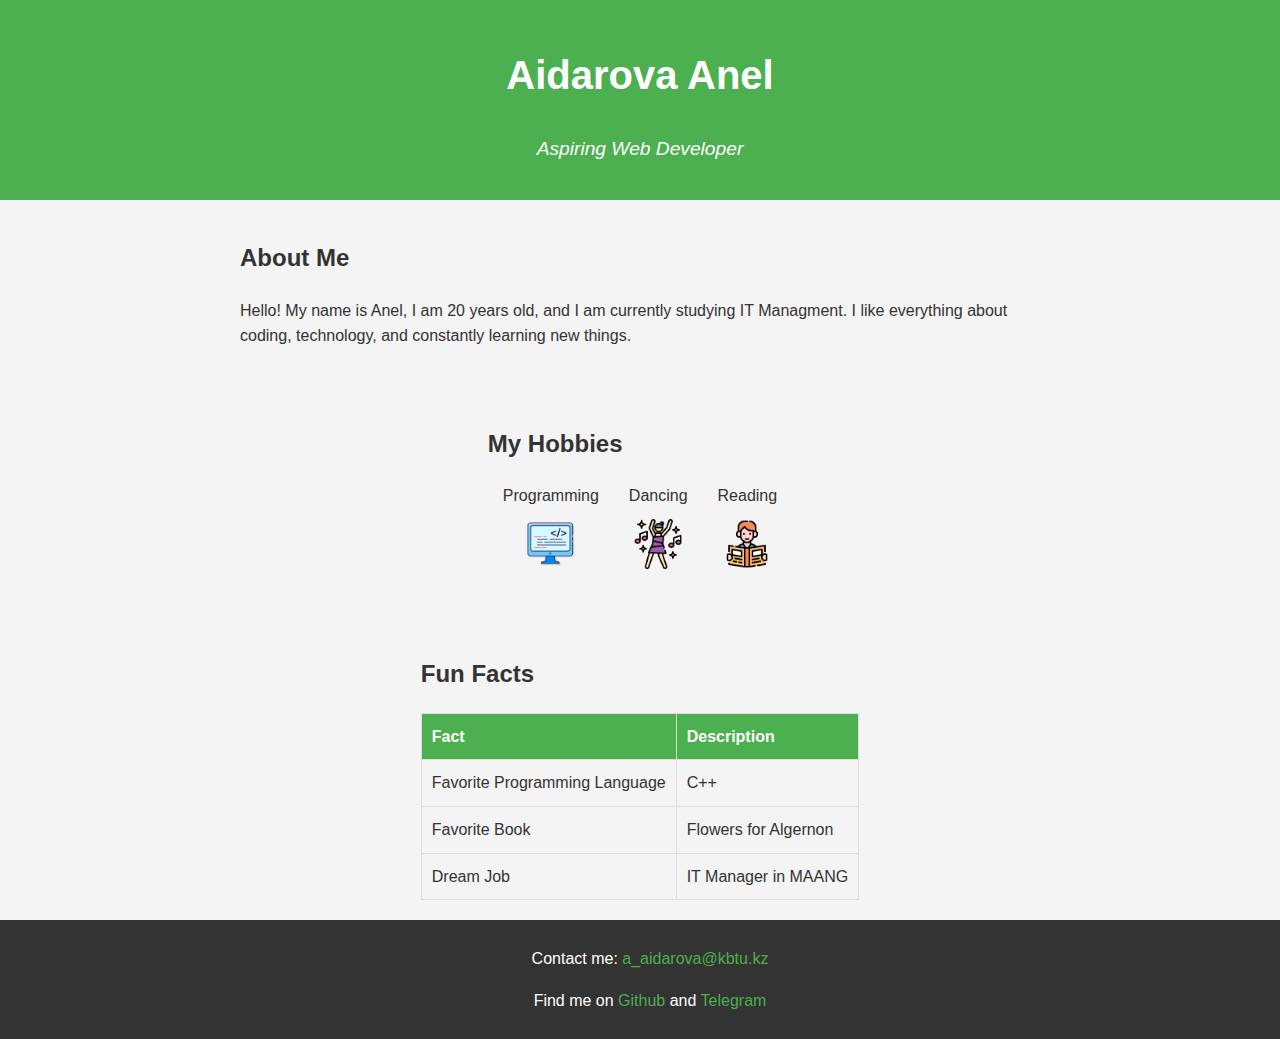
==== Assignment1_WebMobDev_Anel/index.html @ d4055907 "HW1" ====
<!DOCTYPE html>
<html lang="en">
<head>
    <meta charset="UTF-8">
    <meta name="viewport" content="width=device-width, initial-scale=1.0">
    <title>Personal Web Page</title>
    <link rel="stylesheet" href="styles.css"> <!-- Link to external CSS -->
</head>
<body>

    <!-- Header Section -->
    <header>
        <h1>Aidarova Anel</h1>
        <p>Aspiring Web Developer</p>
    </header>

    <!-- Bio Section -->
    <section id="bio">
        <h2>About Me</h2>
        <p>Hello! My name is Anel, I am 20 years old, and I am currently studying IT Managment. I like everything about coding, technology, and constantly learning new things.</p>
    </section>

    <!-- Hobbies Section -->
    <section id="hobbies">
        <h2>My Hobbies</h2>
        <ul>
            <li>Programming <img src="programming.png" alt="Programming icon"></li>
            <li>Dancing<img src="dancing.png" alt="Pilates icon"></li>
            <li>Reading <img src="reading.png" alt="Reading icon"></li>
        </ul>
    </section>

    <!-- Interesting Facts Section -->
    <section id="facts">
        <h2>Fun Facts</h2>
        <table>
            <tr>
                <th>Fact</th>
                <th>Description</th>
            </tr>
            <tr>
                <td>Favorite Programming Language</td>
                <td>C++</td>
            </tr>
            <tr>
                <td>Favorite Book</td>
                <td>Flowers for Algernon</td>
            </tr>
            <tr>
                <td>Dream Job</td>
                <td>IT Manager in MAANG</td>
            </tr>
        </table>
    </section>

    <!-- Footer Section -->
    <footer>
        <p>Contact me: <a href="mailto:a_aidarova@kbtu.kz">a_aidarova@kbtu.kz</a></p>
        <p>Find me on <a href="https://github.com/anel55/" target="_blank">Github</a> and <a href="https://t.me/chechel01" target="_blank">Telegram</a></p>
    </footer>

</body>
</html>
---- Assignment1_WebMobDev_Anel/styles.css ----
/* General styles */
body {
    font-family: 'Arial', sans-serif;
    line-height: 1.6;
    background-color: #f4f4f4;
    color: #333;
    margin: 0;
    padding: 0;
}

/* Header styles */
header {
    background-color: #4CAF50;
    color: white;
    text-align: center;
    padding: 1rem 0;
}

header h1 {
    font-size: 2.5rem;
}

header p {
    font-size: 1.2rem;
    font-style: italic;
}

body {
    display: grid;
    grid-template-rows: auto 1fr auto; /* Header, main content, footer */
    grid-template-columns: 1fr;
    min-height: 100vh; /* Ensure the footer stays at the bottom */
}

section {
    margin: 20px auto;
    max-width: 800px;
}


/* Hobbies styles */
#hobbies ul {
    display: flex;
    list-style: none;
    padding: 0;
}

#hobbies li {
    margin: 0 15px;
    text-align: center;
}

#hobbies img {
    width: 50px;
    height: 50px;
    display: block;
    margin: 10px auto;
}

/* Fun Facts table */
#facts table {
    width: 100%;
    border-collapse: collapse;
    margin-top: 15px;
}

#facts table, #facts th, #facts td {
    border: 1px solid #ddd;
}

#facts th, #facts td {
    padding: 10px;
    text-align: left;
}

#facts th {
    background-color: #4CAF50;
    color: white;
}

/* Footer styles */
footer {
    text-align: center;
    padding: 10px;
    background-color: #333;
    color: white;
    position: relative;
    bottom: 0;
    width: 100%;
}

footer a {
    color: #4CAF50;
    text-decoration: none;
}

footer a:hover {
    text-decoration: underline;
}
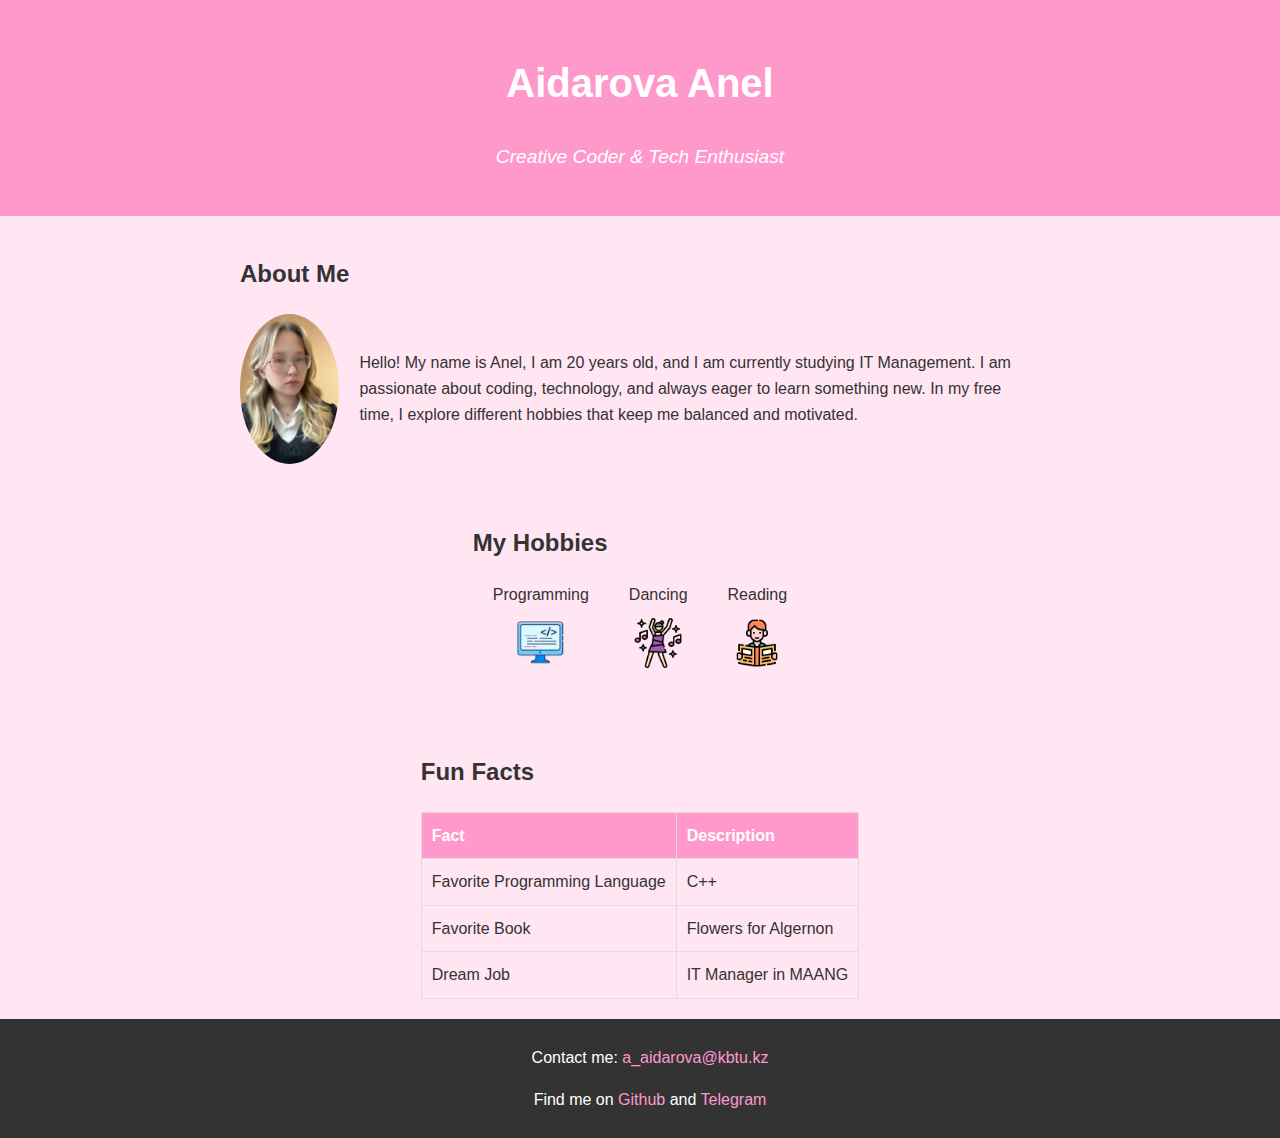
==== commit c6e2967a: "1 HW" ====
--- a/Assignment1_WebMobDev_Anel/index.html
+++ b/Assignment1_WebMobDev_Anel/index.html
@@ -11,22 +11,25 @@
     <!-- Header Section -->
     <header>
         <h1>Aidarova Anel</h1>
-        <p>Aspiring Web Developer</p>
+        <p>Creative Coder & Tech Enthusiast</p>
     </header>
 
     <!-- Bio Section -->
     <section id="bio">
         <h2>About Me</h2>
-        <p>Hello! My name is Anel, I am 20 years old, and I am currently studying IT Managment. I like everything about coding, technology, and constantly learning new things.</p>
+        <div class="bio-content">
+            <img src="photo_2024-10-05_14-29-35.jpg" alt="Photo of Anel" class="profile-photo">
+            <p>Hello! My name is Anel, I am 20 years old, and I am currently studying IT Management. I am passionate about coding, technology, and always eager to learn something new. In my free time, I explore different hobbies that keep me balanced and motivated.</p>
+        </div>
     </section>
 
     <!-- Hobbies Section -->
     <section id="hobbies">
         <h2>My Hobbies</h2>
         <ul>
-            <li>Programming <img src="programming.png" alt="Programming icon"></li>
-            <li>Dancing<img src="dancing.png" alt="Pilates icon"></li>
-            <li>Reading <img src="reading.png" alt="Reading icon"></li>
+            <li> Programming <img src="programming.png" alt="Programming icon"></li>
+            <li> Dancing <img src="dancing.png" alt="Dancing icon"></li>
+            <li> Reading <img src="reading.png" alt="Reading icon"></li>
         </ul>
     </section>
 
--- a/Assignment1_WebMobDev_Anel/styles.css
+++ b/Assignment1_WebMobDev_Anel/styles.css
@@ -2,7 +2,7 @@
 body {
     font-family: 'Arial', sans-serif;
     line-height: 1.6;
-    background-color: #f4f4f4;
+    background-color: #ffe6f2; /* Soft pink background */
     color: #333;
     margin: 0;
     padding: 0;
@@ -10,10 +10,10 @@
 
 /* Header styles */
 header {
-    background-color: #4CAF50;
+    background-color: #ff99cc; /* Soft pink header */
     color: white;
     text-align: center;
-    padding: 1rem 0;
+    padding: 1.5rem 0;
 }
 
 header h1 {
@@ -37,17 +37,30 @@
     max-width: 800px;
 }
 
+/* Bio Section */
+.bio-content {
+    display: flex;
+    align-items: center;
+}
+
+.profile-photo {
+    width: 150px;
+    height: 150px;
+    border-radius: 50%;
+    margin-right: 20px;
+}
 
 /* Hobbies styles */
 #hobbies ul {
     display: flex;
     list-style: none;
     padding: 0;
+    justify-content: center; /* Centers the items */
 }
 
 #hobbies li {
-    margin: 0 15px;
     text-align: center;
+    margin: 0 20px; /* Adds space between the items */
 }
 
 #hobbies img {
@@ -74,7 +87,7 @@
 }
 
 #facts th {
-    background-color: #4CAF50;
+    background-color: #ff99cc; /* Soft pink for table headers */
     color: white;
 }
 
@@ -90,7 +103,7 @@
 }
 
 footer a {
-    color: #4CAF50;
+    color: #ff99cc; /* Link color matching the palette */
     text-decoration: none;
 }
 
